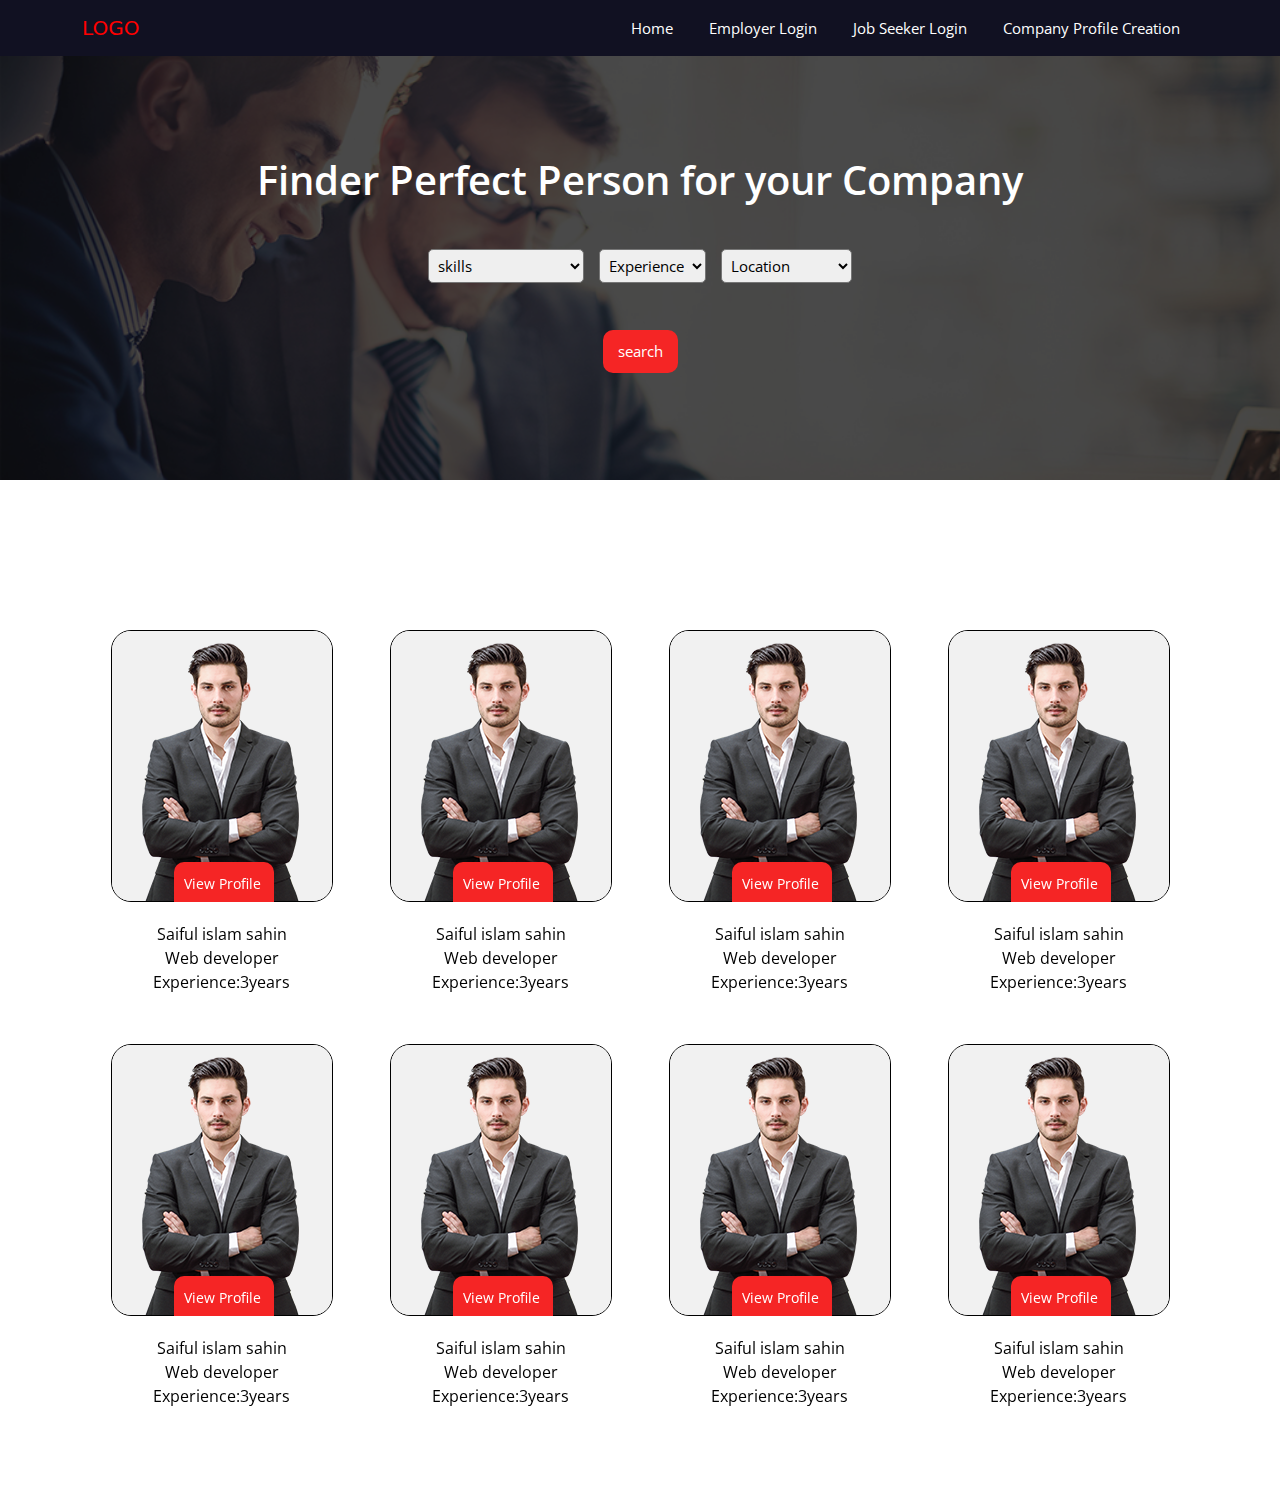
==== index.html @ 322a0cb8 "first commit" ====
<!DOCTYPE html>
<html lang="en">
<head>
    <meta charset="UTF-8">
    <meta http-equiv="X-UA-Compatible" content="IE=edge">
    <meta name="viewport" content="width=device-width, initial-scale=1.0">
    <title>Tec-school</title>
    <link rel="preconnect" href="https://fonts.googleapis.com">
<link rel="preconnect" href="https://fonts.gstatic.com" crossorigin>
<link href="https://fonts.googleapis.com/css2?family=Open+Sans:wght@400;600;700&display=swap" rel="stylesheet">
    <link rel="stylesheet" href="css/all.min.css">
    <link rel="stylesheet" href="css/bootstrap.min.css">
    <link rel="stylesheet" href="css/slick.css">
    <link rel="stylesheet" href="css/style.css">
    <link rel="stylesheet" href="css/responsive.css">
</head>
<body>

    <!--=============start=========== -->

    <!-- ==========nav start========== -->
    <nav class="navbar navbar-expand-lg menu">
        <div class="container">
          <a class="navbar-brand red" href="#">LOGO</a>
          <button class="navbar-toggler" type="button" data-bs-toggle="collapse" data-bs-target="#navbarSupportedContent" aria-controls="navbarSupportedContent" aria-expanded="false" aria-label="Toggle navigation">
            <i class="fas fa-bars"></i>
          </button>
          <div class="collapse navbar-collapse" id="navbarSupportedContent">
            <ul class="navbar-nav ms-auto mb-2 mb-lg-0">
              <li class="nav-item">
                <a class="nav-link active" aria-current="page" href="index.html">Home</a>
              </li>
              <li class="nav-item">
                <a class="nav-link active" aria-current="page" href="#">Employer Login</a>
              </li>

              <li class="nav-item">
                <a class="nav-link active" aria-current="page" href="job seker .html"> Job Seeker Login</a>
              </li>
              
              <li class="nav-item">
                <a class="nav-link active" aria-current="page" href="company.html"> Company Profile Creation</a>
              </li>




          </div>
        </div>
      </nav>

    
     <!-- ===========nav end========== -->


     <!-- ======banner-part start========= -->
     <section id="banner-part">
         <div class="overlay">
           <h3>Finder Perfect Person for your Company</h3>

       
          <div class="container">
            <div class="col-lg-12">
              <form>
                <div class="main dropdown">
                                
                  <div class="skills">
                      <select>
                          <option>skills</option>
                          <option>web design</option>
                          <option>web development</option>
                          <option>python</option>
                          <option>Java</option>
                          <option>java script</option>
                          <option>PHP</option>
                          
                      </select>
                  </div>
                  <div class="years">
                    <select>
                        <option>Experience</option>
                        <option>1 year</option>
                        <option>2 year</option>
                        <option>3 year</option>
                        <option>4 year</option>
                        <option>5 year</option>
                        <option>More </option>
                        
                    </select>
                </div>

                <div class="location">
                     <select>
                         <option>Location</option>
                         <option>Dhaka</option>
                         <option>Chittagong</option>
                         <option>Khulna</option>
                         <option>Brahmanbaria</option>
                         <option>Comilla</option>
                         <option>Borisal</option>
                      
                     </select>
                   </div>
                
                 
                 
                </div>
              </form>
              <div class="btn"> <button>search</button></div>
           </div>  
          </div>
         </div>                     
    


     </section>


     <!-- ======banner-part start========= -->
     <!-- =========member start================ -->
     <section id="member">
       <div class="container">
         <div class="member-slider">
           <div class="iteam">
             <div class="img">
               <img src="images/team1.png" alt="akh">
               <div class="overlay"><a href="job profile.html">View Profile</a></div>
             </div>
             <div class="text">
               <p>Saiful islam sahin</p>
               <p>Web developer</p>
               <p>Experience:3years</p>

             </div>
           </div>
           <div class="iteam">
            <div class="img">
              <img src="images/team1.png" alt="akh">
              <div class="overlay"><a href="job profile.html">View Profile</a></div>
            </div>
            <div class="text">
              <p>Saiful islam sahin</p>
              <p>Web developer</p>
              <p>Experience:3years</p>

            </div>
          </div>
          <div class="iteam">
            <div class="img">
              <img src="images/team1.png" alt="akh">
              <div class="overlay"><a href="job profile.html">View Profile</a></div>
            </div>
            <div class="text">
              <p>Saiful islam sahin</p>
              <p>Web developer</p>
              <p>Experience:3years</p>

            </div>
          </div>
          <div class="iteam">
            <div class="img">
              <img src="images/team1.png" alt="akh">
              <div class="overlay"><a href="job profile.html">View Profile</a></div>
            </div>
            <div class="text">
              <p>Saiful islam sahin</p>
              <p>Web developer</p>
              <p>Experience:3years</p>

            </div>
          </div>
          <div class="iteam">
            <div class="img">
              <img src="images/team1.png" alt="akh">
              <div class="overlay"><a href="job profile.html">View Profile</a></div>
            </div>
            <div class="text">
              <p>Saiful islam sahin</p>
              <p>Web developer</p>
              <p>Experience:3years</p>

            </div>
          </div>
          <div class="iteam">
            <div class="img">
              <img src="images/team1.png" alt="akh">
              <div class="overlay"><a href="job profile.html">View Profile</a></div>
            </div>
            <div class="text">
              <p>Saiful islam sahin</p>
              <p>Web developer</p>
              <p>Experience:3years</p>

            </div>
          </div>
          <div class="iteam">
            <div class="img">
              <img src="images/team1.png" alt="akh">
              <div class="overlay"><a href="job profile.html">View Profile</a></div>
            </div>
            <div class="text">
              <p>Saiful islam sahin</p>
              <p>Web developer</p>
              <p>Experience:3years</p>

            </div>
          </div>
          <div class="iteam">
            <div class="img">
              <img src="images/team1.png" alt="akh">
              <div class="overlay"><a href="job profile.html">View Profile</a></div>
            </div>
            <div class="text">
              <p>Saiful islam sahin</p>
              <p>Web developer</p>
              <p>Experience:3years</p>

            </div>
          </div>
    

    
          
           

          
         </div>
         <div class="member-slider">
          <div class="iteam">
            <div class="img">
              <img src="images/team1.png" alt="akh">
              <div class="overlay"><a href="job profile.html">View Profile</a></div>
            </div>
            <div class="text">
              <p>Saiful islam sahin</p>
              <p>Web developer</p>
              <p>Experience:3years</p>

            </div>
          </div>
          <div class="iteam">
           <div class="img">
             <img src="images/team1.png" alt="akh">
             <div class="overlay"><a href="job profile.html">View Profile</a></div>
           </div>
           <div class="text">
             <p>Saiful islam sahin</p>
             <p>Web developer</p>
             <p>Experience:3years</p>

           </div>
         </div>
         <div class="iteam">
           <div class="img">
             <img src="images/team1.png" alt="akh">
             <div class="overlay"><a href="job profile.html">View Profile</a></div>
           </div>
           <div class="text">
             <p>Saiful islam sahin</p>
             <p>Web developer</p>
             <p>Experience:3years</p>

           </div>
         </div>
         <div class="iteam">
           <div class="img">
             <img src="images/team1.png" alt="akh">
             <div class="overlay"><a href="job profile.html">View Profile</a></div>
           </div>
           <div class="text">
             <p>Saiful islam sahin</p>
             <p>Web developer</p>
             <p>Experience:3years</p>

           </div>
         </div>
         <div class="iteam">
           <div class="img">
             <img src="images/team1.png" alt="akh">
             <div class="overlay"><a href="job profile.html">View Profile</a></div>
           </div>
           <div class="text">
             <p>Saiful islam sahin</p>
             <p>Web developer</p>
             <p>Experience:3years</p>

           </div>
         </div>
         <div class="iteam">
           <div class="img">
             <img src="images/team1.png" alt="akh">
             <div class="overlay"><a href="job profile.html">View Profile</a></div>
           </div>
           <div class="text">
             <p>Saiful islam sahin</p>
             <p>Web developer</p>
             <p>Experience:3years</p>

           </div>
         </div>
         <div class="iteam">
           <div class="img">
             <img src="images/team1.png" alt="akh">
             <div class="overlay"><a href="job profile.html">View Profile</a></div>
           </div>
           <div class="text">
             <p>Saiful islam sahin</p>
             <p>Web developer</p>
             <p>Experience:3years</p>

           </div>
         </div>
         <div class="iteam">
           <div class="img">
             <img src="images/team1.png" alt="akh">
             <div class="overlay"><a href="job profile.html">View Profile</a></div>
           </div>
           <div class="text">
             <p>Saiful islam sahin</p>
             <p>Web developer</p>
             <p>Experience:3years</p>

           </div>
         </div>
   

   
         
          

         
        </div>

 
       </div>
     </section>


     <!-- ===============member end========= -->

     




    <script src="js/jquery-1.12.4.min.js"></script>
    <script src="js/bootstrap.bundle.min.js"></script>
    <script src="js/slick.min.js"></script>
  <script src="js/script.js"></script>  
</body>
</html>
---- css/style.css ----
*{
    margin: 0;
    padding: 0;
}

ul, ol{
    list-style: none;
    padding: 0;
}

a{
    text-decoration: none !important;
    display: inline-block;
}

h1,h2,h3,h4,h5,h6,p{
    margin: 0;
}
select{
    padding: 5px;
    border-radius: 5px;
    font-family: 'Open Sans', sans-serif;
    font-size: 15px;
    font-weight: 400;
    margin-top: 5px;
}
input{
    padding: 5px ;
    border-radius: 5px;
    font-family: 'Open Sans', sans-serif;
    font-size: 14px;
    margin-bottom: 5px;
}
html,body{
    overflow-x: hidden;
}
/* ===================start================ */

/* ==============nav css start=========== */

nav{
    background: #112;

}
nav .red{
    color: red;
}
nav ul li a{
    font-family: 'Open Sans', sans-serif;
    font-size: 15px;
    font-weight: 400;
    color: #fff;
    transition: .5s;
}
nav ul li{
    margin: 0 10px;
}
nav ul li a:hover{
    color: red;
}

/* ==============nav css end=========== */

/* ==============banner-part strat=========== */

#banner-part{
    
    
    background:url(../images/bannner.png)no-repeat center;
    background-size: cover;

    
}
#banner-part .overlay{
    width: 100%;
    height: 100%;
    background: rgba(0, 0, 0,.7);
 
    padding: 100px 0;
    

}
#banner-part .overlay h3{
    font-family: 'Open Sans', sans-serif;
    font-weight: 600;
    font-size: 40px;

    text-align: center;
    color: #fff;
    
   
}
#banner-part .overlay .main{
    display: flex;
    justify-content: center;
    padding-top:40px;

    
}
#banner-part .overlay .years{
    margin:0 15px
}
#banner-part .overlay .btn{
    display: flex;
    justify-content: center;
    margin-top: 40px;
}
#banner-part .overlay .btn button{
    border-radius: 10px;
    border: 0px;
    background: rgb(245, 37, 37);
    font-family: 'Open Sans', sans-serif;
    font-size: 15px;
    font-weight: 400;
    color: #fff;
    
    padding: 10px 15px;
    transition: .5s;
    
}




/* /* ==============banner-part end======= */

/* /* ==============member start======= */
#member{
    padding: 100px 0;
}
#member .member-slider{
    margin-top: 50px;
}

#member .iteam .img{
    position: relative;
}
#member .iteam .img .overlay{
    width: 100px;
    height: 40px;
    background: rgb(245, 37, 37);
    position: absolute;
    bottom: 0;
    left: 33%;
    border-top-left-radius: 10px;
    border-top-right-radius: 10px;
}
#member .iteam .img .overlay a{
    font-family: 'Open Sans', sans-serif;
    font-weight: 400;
    font-size: 14px;
    display: inline-block;
    color: #fff;
    transform: translate(10px, 10px);
}

#member .iteam .img img{
    
        border: 1px solid #000;
    margin: 0 auto;
    border-radius: 20px;
}
#member .iteam .text p{
    font-size: 16px;
    font-weight: 400;
    font-family: 'Open Sans', sans-serif;
    color: #000;

}
#member .iteam .text{
    text-align: center;
    padding-top: 20px;
}


/* /* ==============member-part end======= */

/* /* ==============company-part end======= */

#company{
    padding: 70px 0;
}
#company .details h1{
    text-align: center;
    padding-bottom: 50px;
}
#company .details h3{
    padding-bottom: 10px;
}
#company .details .co{
    width: 40%;
    margin-bottom: 10px;

}
#company .details .mar{
    margin-right: 54px;
    margin-top: 20px;
}
#company .details .mail{
    margin-left: 155px;
}
#company .details .main{
    padding-bottom: 20px;
}
label{
    margin-right: 10px;
}
#company button{
    padding: 10px 25px ;
    border-radius: 10px;
    border: 0px;
    background: rgb(245, 37, 37);
    color: #fff;
    margin-left: 170px;
    
}
button p{
    text-align: center;
}
#company .gap p{
    
        font-size: 20px;
        font-weight: 400;
        font-family: 'Open Sans', sans-serif;
        
    
}

/* /* ==============company-part end======= */


/* /* ==============job profile start======= */

.ex{
    margin-left: 100px;
    width: 176px;
}
.mai{
    margin-left: 233px;
}
textarea{

    width: 441px;
    height: 100px;
    resize: none;
    border-radius: 10px;
    padding: 5px;
    box-sizing: border-box;
    margin-bottom: 10px;
}
#company .company-new h4{
    font-size: 20px;
    font-weight: 400;
    font-family: 'Open Sans', sans-serif;
    margin-bottom: 10px;
}
#company .company-new i{
    font-size: 20px;
   
    margin-bottom: 10px;
}

/* /* ==============jon profile end end======= */
/* =========job-profile============== */

#profile .job-profile{
    background: #f5f5f5;
    
    position: relative;

}
#profile .job-profile .main{
    display: flex;
}


#profile .job-profile .img img{
    width: 200px;
    height: 200px;
    border-radius: 50%;
    
    position: relative;
    top: 35px;
    left: 15px;
    border: 1px solid #000;


}
#profile .job-profile .text{
    margin-left: 35px;
}
#profile .job-profile .text h4{
    margin-top: 67px;
    font-size: 24px;
    font-weight: 400;
    font-family: 'Open Sans', sans-serif;

}
#profile .job-profile .text button{
    padding: 10px 15px;
    border-radius: 25px;
    background: green;
    font-size: 15px;
    font-weight: 400;
    font-family: 'Open Sans', sans-serif;
    border: none;
    margin-top: 35px;
    color: #fff;

}
#profile .job-profile .box{
    border: 1px solid #000;
   
    position: absolute;
    top: 77px;
    left: 63%;
}
#profile .job-profile .box .youtube{
    background: #fff;
    border-bottom: 1px solid#000;
    padding: 30px 0;

    
    

}
#profile .job-profile .box .youtube i{
    font-size: 130px;
    color: red;
    transform: translateX(68px);
    
}
#profile .job-profile .box .text-line{
    padding: 40px;
    box-sizing: border-box;
    padding-bottom: 0;
}
#profile .job-profile .box .text-line p{
    font-size: 17px;
    font-weight: 400;
    font-family: 'Open Sans', sans-serif;
    margin-top: 7px;
}
#profile .job-profile .box .text-line a{
    display: inline-block;
    color:#fff;
    background: red;
    padding: 10px 20px;
    font-size: 20px;
    font-weight: 400;
    font-family: 'Open Sans', sans-serif;
    border: 1px solid #000;
    border-bottom: 0;
    
    margin: 0 10px;
    margin-top: 40px;

}
#profile .about{
    margin-top: 80px;
}
#profile .about h4{
    font-size: 25px;
    font-weight: 400;
    font-family: 'Open Sans', sans-serif;
    margin-bottom: 10px;
    margin-left: 10px;
}
#profile .about .area{
    width: 61%;
    height: 180px;
    border-radius: 20px;
}
#profile .about .next{
    width: 86%;
    
    height: 100px;
    border-radius: 20px;
}



/* ========== job profile end=========== */


/* ===========chat-box start=========== */
#chat{
    padding-top: 50px;
    padding-bottom: 100px;
   
}
#chat .container{
    border: 1px solid #000;
    border-top-left-radius: 20px;
    border-top-right-radius: 20px;
    border-bottom-left-radius: 20px;
}
#chat .line{
    border-left: 1px solid#000;
}

#chat .details{
    border: 1px solid#000;
    
    margin-top: 50px;
    border-radius: 20px;
}
#chat .show .intext{
    width: 100%;
    height: 60px;
    border: 1px solid #000;
    margin-top: 10px;
    
    border-radius: 20px;
    display: flex;
    margin-bottom: 10px;
}
#chat .inbox{
    width: 100%;
    border: 1px solid#000;
    height: 100px;
}
#chat .text{
    border-bottom: 1px solid #000;
    padding: 20px 0;

}
#chat .text h4{
    font-size: 24px;
    font-weight: 400;
    font-family: 'Open Sans', sans-serif;
    margin-left: 15px;
}
#chat .live .intext{
    display: flex;
    margin-left: 10px;
    margin-top: 100px;
    
 
}
#chat .live .intext:last-child{
display: flex;
justify-content: flex-end;
margin-right: 10px;
}
#chat .live .intext img{
    border-radius: 50%;
    width: 100px;
    height: 100px;
    border: 1px solid#000;
}
#chat .live .intext h4{
    margin-left: -55px;
    border-top: 1px solid#000;
    border-bottom: 1px solid#000;
    border-right: 1px solid#000;
    padding: 0 80px;
    line-height: 77px;
    border-bottom-right-radius: 20px;
    border-top-right-radius: 20px;

}
#chat .main{
    justify-content: center;
    display: flex;
    

}
#chat .main a{
    display: inline-block;
    color: #fff;
    background: red;
    padding: 10px 20px;
    border-radius: 10px;
    font-size: 15px;
    font-weight: 400;
    font-family: 'Open Sans', sans-serif;
    margin: 20px 10px;

}
#chat .send{
    border-top: 1px solid#000;
    display: flex;
}
#chat .send .input{
    width: 70%;
    border-right: 1px solid #000;
    
}
#chat .send .input input{
    width: 100%;
    border: 0;
    padding: 20px 25px;
    font-size: 20px;
    font-weight: 400;
    font-family: 'Open Sans', sans-serif;
}
#chat .send .button{
    width: 30%;
}
#chat .send  .button button{
    width: 100%;
    padding: 20px 25px;
    background: transparent;

    border: 0;
    font-size: 20px;
    font-weight: 400;
    font-family: 'Open Sans', sans-serif;
   
}

/* ===========chat-box end=================== */
---- css/responsive.css ----
@media (min-width:320px) and (max-width:575px){

    /* ======nav============= */
    nav i{
    color: #fff;
    }
    nav ul li {
        margin: 0;
        text-align: center;
    }
    #banner-part .overlay h3{
        font-size: 33px;
    }
    #banner-part .overlay .main{
        display: block;
        text-align: center;
    }
    #banner-part .overlay .years{
        margin: 5px 0;
    }
   


    /* ================nav end============ */

    /* ==========company============ */

    #company .details .co {
        width: 100%;
        margin-bottom: 10px;
    }
    #company .details .mail {
        margin-left: 0;
        position: relative;
        top: 89px;
        left: -111px;
    }
    #company .main .mac{
        margin-top: 40px;
    }
    #company .details .mar{
        margin-bottom: 40px;
    }
    textarea{
        width: 294px;
    }
    .mai{
        margin-left: 130px;
    }
    .ex {
        margin-left: 0;
        width:auto;
    }
    #company button{
        text-align: center;
        margin-left: 90px;
        
    }
    /* ================company end======= */

    /* ===========job seeker============= */

    #profile .job-profile .box{
        left: 0;
        top: 410%;
    }
    #profile .job-profile .img img{
        width: 150px;
        height: 150px;
        top: 76px;
    }
    #profile .job-profile .text h4{
        margin-top: 100px;
        font-size: 19px;
    }
    #profile .about .area{
        width: 100%;
    }
    #profile .about .next{
        width: 100%;
    }

    /* =========job seeker end=========== */
    /* =================chat========= */
    #chat .line{
        border-left: none;
    }
    #chat .live .intext h4{
        line-height: 25px;
        font-family: 'Open Sans', sans-serif;
    font-size: 16px;
    font-weight: 400;
    }
    #chat .live .intext{
        margin-right: 10px;
    }
    #chat .send .input input{
        font-size: 16px;
    }
    #chat .send .button button{
        font-size: 16px;
    }
    /* =========chat end=================== */
}
@media (min-width:576px) and (max-width:767px){
    /* ==========nav============ */

    nav i{
        color: #fff;
        }
        nav ul li {
            margin: 0;
            text-align: center;
        }
        #banner-part .overlay h3{
            font-size: 33px;
        }
        /* =============nav end========== */
         /* ===========job seeker============= */

    #profile .job-profile .box{
        left: 23%;
        top: 410%;
    }
    #profile .job-profile .img img{
        width: 150px;
        height: 150px;
        top: 76px;
    }
    #profile .job-profile .text h4{
        margin-top: 100px;
        font-size: 19px;
    }
    #profile .about .area{
        width: 100%;
    }
    #profile .about .next{
        width: 100%;
    }
    #chat .line{
        border-left: none;
    }

    /* =========job seeker end=========== */
      
}




@media (min-width:768px) and (max-width:991px){
    /* ==========nav============ */

    nav i{
        color: #fff;
        }
        nav ul li {
            margin: 0;
            text-align: center;
        }
        #banner-part .overlay h3{
            font-size: 33px;
        }
    }
    /* ============job-============== */

    #profile .job-profile .box .text-line a{
        padding: 10px 15px;
        font-size: 16px;
    }
    /* =========job============= */
      
    #chat .line{
        border: none;
    }
    
@media (min-width:992px) and (max-width:1199px){
    #chat .line{
        border-left: 1px solid#000;
    }
}
@media (min-width:1200px) and (max-width:1399px){
    #chat .line{
        border-left: 1px solid#000;
    }
}
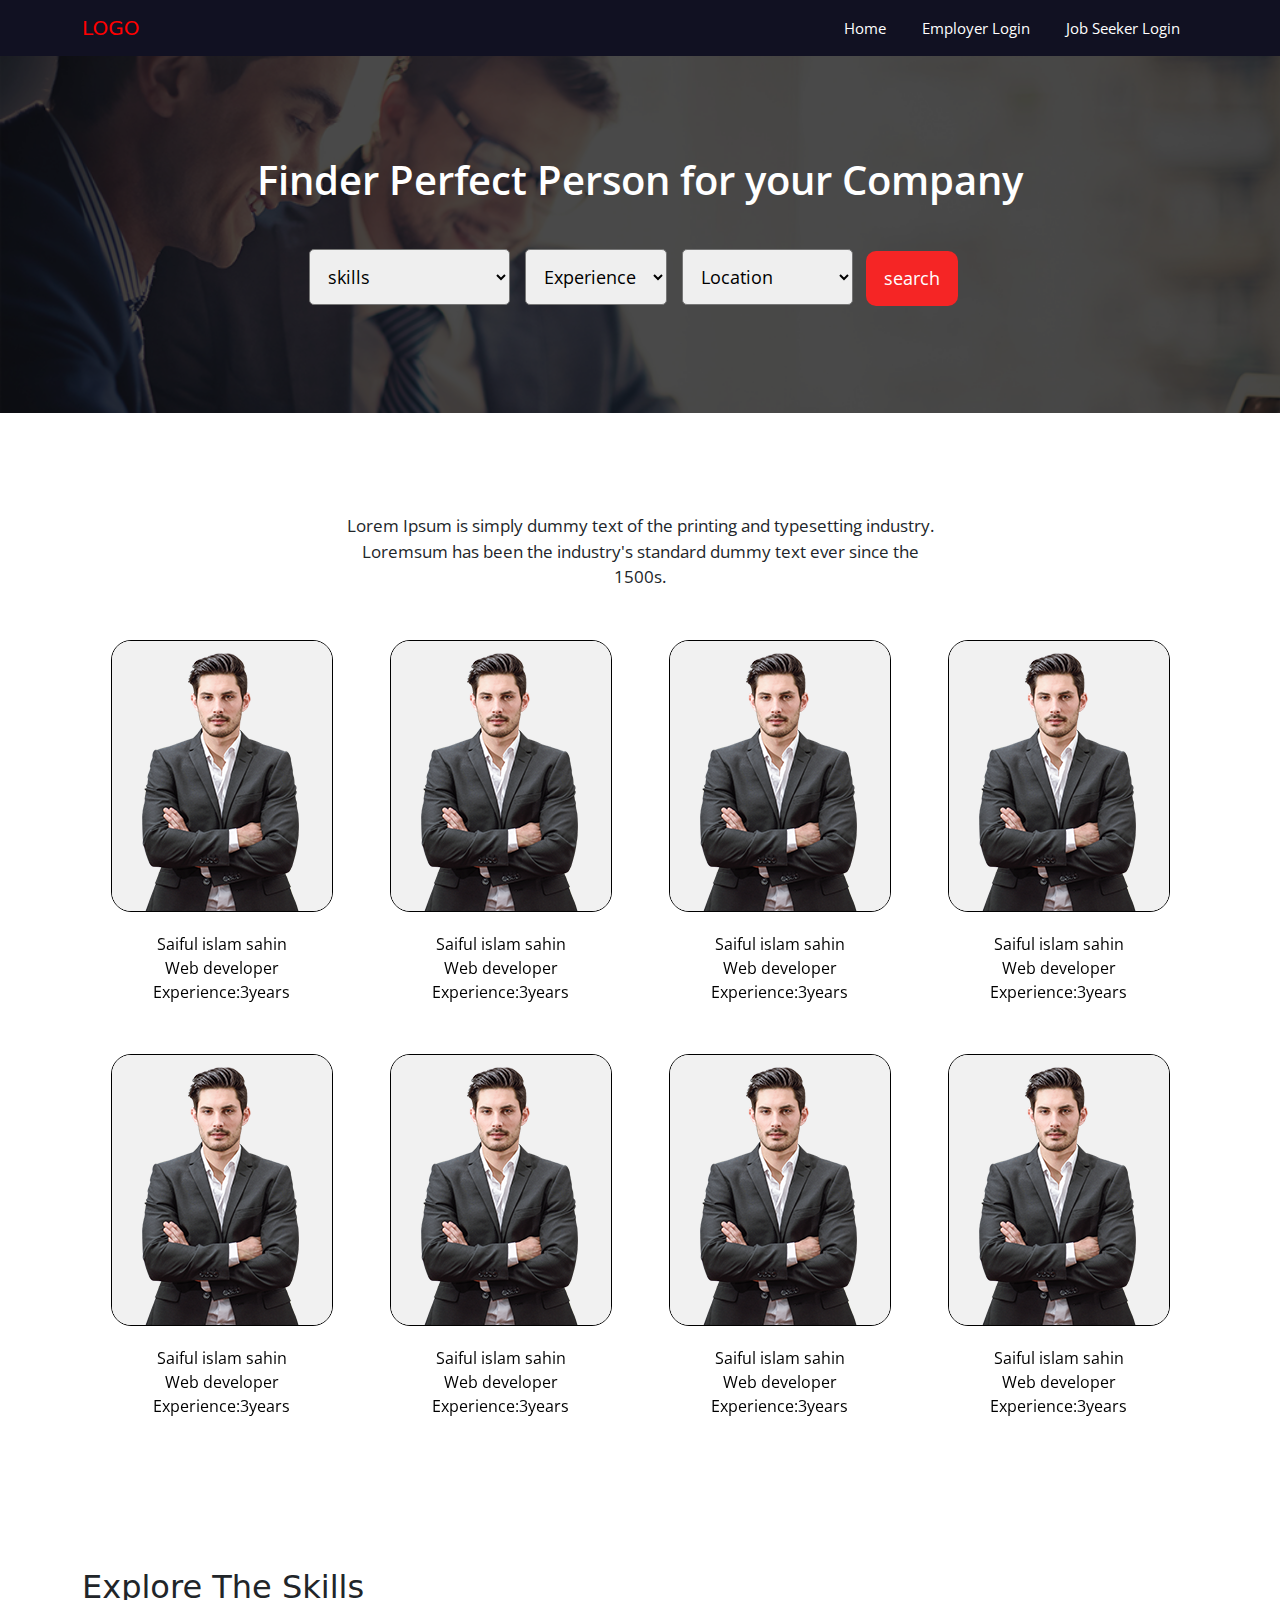
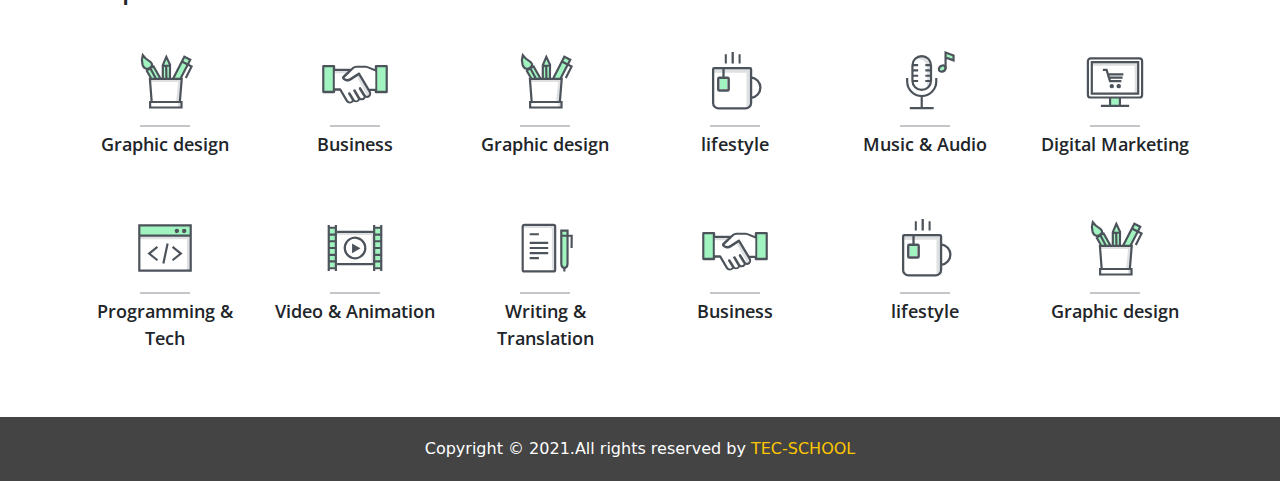
==== commit 0f475880: "change something" ====
--- a/index.html
+++ b/index.html
@@ -31,16 +31,14 @@
                 <a class="nav-link active" aria-current="page" href="index.html">Home</a>
               </li>
               <li class="nav-item">
-                <a class="nav-link active" aria-current="page" href="#">Employer Login</a>
+                <a class="nav-link active" aria-current="page" href="employ.html">Employer Login</a>
               </li>
 
               <li class="nav-item">
                 <a class="nav-link active" aria-current="page" href="job seker .html"> Job Seeker Login</a>
               </li>
               
-              <li class="nav-item">
-                <a class="nav-link active" aria-current="page" href="company.html"> Company Profile Creation</a>
-              </li>
+             
 
 
 
@@ -101,12 +99,13 @@
                       
                      </select>
                    </div>
+                   <div class="btn"> <button>search</button></div>
                 
                  
                  
                 </div>
               </form>
-              <div class="btn"> <button>search</button></div>
+             
            </div>  
           </div>
          </div>                     
@@ -119,6 +118,9 @@
      <!-- ======banner-part start========= -->
      <!-- =========member start================ -->
      <section id="member">
+       <div class="new">
+         <p>Lorem Ipsum is simply dummy text of the printing and typesetting industry. Loremsum has been the industry's standard dummy text ever since the 1500s.</p>
+       </div>
        <div class="container">
          <div class="member-slider">
            <div class="iteam">
@@ -337,6 +339,127 @@
 
 
      <!-- ===============member end========= -->
+     <!-- ===============skills part start========= -->
+
+     <section id="skills-part">
+       <div class="container">
+         <h2>Explore The Skills</h2>
+         <div class="row">
+           <div class="col-lg-2 col-md-4">
+             <div class="img">
+               <img src="images/graphics-design.d32a2f8.svg" alt="1">
+               <p>Graphic design</p>
+            </div>
+           </div>
+           <div class="col-lg-2 col-md-4">
+            <div class="img">
+              <img src="images/business.bbdf319.svg" alt="2">
+              <p>Business</p>
+           </div>
+          </div>
+          <div class="col-lg-2 col-md-4">
+            <div class="img">
+              <img src="images/graphics-design.d32a2f8.svg" alt="3">
+              <p>Graphic design</p>
+           </div>
+          </div>
+          <div class="col-lg-2 col-md-4">
+            <div class="img">
+              <img src="images/lifestyle.745b575.svg" alt="">
+              <p>lifestyle</p>
+           </div>
+          </div>
+          <div class="col-lg-2 col-md-4">
+            <div class="img">
+              <img src="images/music-audio.320af20.svg" alt="">
+              <p>Music & Audio</p>
+           </div>
+          </div>
+          <div class="col-lg-2 col-md-4">
+            <div class="img">
+              <img src="images/online-marketing.74e221b.svg" alt="">
+              <p>Digital Marketing</p>
+           </div>
+          </div>
+          <div class="col-lg-2 col-md-4">
+            <div class="img">
+              <img src="images/programming.9362366.svg" alt="">
+              <p>Programming & Tech</p>
+           </div>
+          </div>
+          <div class="col-lg-2 col-md-4">
+            <div class="img">
+              <img src="images/video-animation.f0d9d71.svg" alt="">
+              <p>Video & Animation</p>
+           </div>
+          </div>
+          <div class="col-lg-2 col-md-4">
+            <div class="img">
+              <img src="images/writing-translation.32ebe2e.svg" alt="">
+              <p>Writing & Translation</p>
+           </div>
+          </div>
+          <div class="col-lg-2 col-md-4">
+            <div class="img">
+              <img src="images/business.bbdf319.svg" alt="">
+              <p>Business</p>
+           </div>
+          </div>
+          <div class="col-lg-2 col-md-4">
+            <div class="img">
+              <img src="images/lifestyle.745b575.svg" alt="">
+              <p>lifestyle</p>
+           </div>
+          </div>
+          <div class="col-lg-2 col-md-4">
+            <div class="img">
+              <img src="images/graphics-design.d32a2f8.svg" alt="">
+              <p>Graphic design</p>
+           </div>
+          </div>
+         </div>
+        
+
+          
+
+          
+
+         
+       </div>
+     </section>
+
+
+     <!-- ===============skills part  end========= -->
+
+
+     
+    <!-- =======================================
+
+             footer-part  3rd start
+=================================================== -->
+
+<section id="footer-last">
+  <div class="container">
+    <div class="row">
+      <div class="col-lg-12 col-md-12">
+
+        <div class="iteam">
+          <p>Copyright © 2021.All rights reserved by <a href="index.html">TEC-SCHOOL</a></p>
+         
+        </div>
+        <div class="button">
+         
+        </div>
+        
+      </div>
+    </div>
+  </div>
+</section>
+
+<!-- =======================================
+
+       footer-part 3rd  end
+=================================================== -->
 
      
 
--- a/css/style.css
+++ b/css/style.css
@@ -17,10 +17,10 @@
     margin: 0;
 }
 select{
-    padding: 5px;
+    padding: 14px;
     border-radius: 5px;
     font-family: 'Open Sans', sans-serif;
-    font-size: 15px;
+    font-size: 18px;
     font-weight: 400;
     margin-top: 5px;
 }
@@ -103,18 +103,18 @@
 #banner-part .overlay .btn{
     display: flex;
     justify-content: center;
-    margin-top: 40px;
+    
 }
 #banner-part .overlay .btn button{
     border-radius: 10px;
     border: 0px;
     background: rgb(245, 37, 37);
     font-family: 'Open Sans', sans-serif;
-    font-size: 15px;
-    font-weight: 400;
-    color: #fff;
-    
-    padding: 10px 15px;
+    font-size: 18px;
+    font-weight: 400;
+    color: #fff;
+    
+    padding: 14px 18px;
     transition: .5s;
     
 }
@@ -127,6 +127,17 @@
 /* /* ==============member start======= */
 #member{
     padding: 100px 0;
+    
+    
+}
+#member .new p{
+    font-family: 'Open Sans', sans-serif;
+    font-weight: 400;
+    font-size: 17px;
+    text-align: center;
+    width: 600px;
+    margin: 0 auto;
+
 }
 #member .member-slider{
     margin-top: 50px;
@@ -144,6 +155,8 @@
     left: 33%;
     border-top-left-radius: 10px;
     border-top-right-radius: 10px;
+    transition: .5s;
+     opacity: 0;
 }
 #member .iteam .img .overlay a{
     font-family: 'Open Sans', sans-serif;
@@ -152,7 +165,13 @@
     display: inline-block;
     color: #fff;
     transform: translate(10px, 10px);
-}
+   
+    
+}
+#member .iteam:hover .img .overlay {
+    opacity: 1;
+}
+
 
 #member .iteam .img img{
     
@@ -177,8 +196,24 @@
 
 /* /* ==============company-part end======= */
 
+
+
 #company{
     padding: 70px 0;
+}
+#company .details {
+    text-align: center;
+
+}
+
+#company .together{
+    display: flex;
+    justify-content: center;
+    margin-left: 111px;
+}
+
+#company .together  .upload-box{
+    margin-top: 18px;
 }
 #company .details h1{
     text-align: center;
@@ -197,7 +232,7 @@
     margin-top: 20px;
 }
 #company .details .mail{
-    margin-left: 155px;
+    margin-left: 127px;
 }
 #company .details .main{
     padding-bottom: 20px;
@@ -211,7 +246,7 @@
     border: 0px;
     background: rgb(245, 37, 37);
     color: #fff;
-    margin-left: 170px;
+
     
 }
 button p{
@@ -222,6 +257,7 @@
         font-size: 20px;
         font-weight: 400;
         font-family: 'Open Sans', sans-serif;
+        padding: 20px 0;
         
     
 }
@@ -346,10 +382,12 @@
     color:#fff;
     background: red;
     padding: 10px 20px;
-    font-size: 20px;
-    font-weight: 400;
-    font-family: 'Open Sans', sans-serif;
-    border: 1px solid #000;
+    font-size: 21px;
+    font-weight: 400;
+    font-family: 'Open Sans', sans-serif;
+    border-top-left-radius: 5px;
+    border-top-right-radius:5px;
+    
     border-bottom: 0;
     
     margin: 0 10px;
@@ -510,4 +548,149 @@
    
 }
 
-/* ===========chat-box end=================== */+/* ===========chat-box end=================== */
+
+/* =======login page=== */
+#login{
+    background: url(../images/banner1.jpg)no-repeat center;
+    background-position: cover;
+    padding: 100px 0;
+}
+#login h2{
+    text-align: center;
+    color: #fff;
+    padding-bottom: 50px;
+}
+#login .login-part{
+    border: 1px solid red;
+    width: 400px;
+    margin: 0 auto;
+    padding: 40px 20px;
+    box-sizing: border-box;
+    background: #fff;
+}
+#login .login-part input{
+    width: 100%;
+    font-size: 18px;
+    font-weight: 400;
+    font-family: 'Open Sans', sans-serif;
+    padding: 5px;
+    margin-bottom: 25px;
+}
+#login .login-part a{
+    display: inline-block;
+    color:#fff ;
+    text-align: center;
+
+    font-size: 24px;
+    font-weight: 400;
+    font-family: 'Open Sans', sans-serif;
+    width: 100%;
+    background: red;
+    transition: .4s;
+    padding: 5px;
+    
+}
+#login .login-part a:hover{
+    background:rgb(10, 10, 194);
+}
+
+
+#login .login-part .green{
+    display: inline-block;
+    color:#fff ;
+    text-align: center;
+
+    font-size: 24px;
+    font-weight: 400;
+    font-family: 'Open Sans', sans-serif;
+    width: 100%;
+    background:#00a400;
+    transition: .4s;
+    padding: 5px;
+    
+}
+#login .login-part p {
+    font-size: 16px;
+    font-weight: 400;
+    font-family: 'Open Sans', sans-serif;
+    padding: 15px 0;
+
+}
+
+
+
+/* ===========login page end======= */
+
+/* ========================================
+        footer part start  3rd  css sart
+============================================ */
+#footer-last{
+    background: #444444;
+    padding: 20px 0;
+    text-align: center;
+}
+#footer-last .iteam{
+    color: #fff;
+    display: inline-block;
+    text-align: center;
+  
+}
+#footer-last .iteam a{
+    display: inline-block;
+    color: #fec600;
+
+}
+
+
+
+
+
+
+/* ========================================
+    footer part start 3rd   css end
+============================================ */
+
+/* ==========skills -part============= */
+#skills-part{
+    padding: 50px 0;
+}
+
+#skills-part .img{
+    text-align: center;
+    margin-top: 40px;
+
+
+}
+#skills-part .img img{
+    
+    width: 70px;
+
+}
+#skills-part .img p::after{
+    position: absolute;
+    top: -6px;
+    left: 50%;
+    width: 50px;
+    height: 2px;
+    background:#c5c6c9;
+    transform: translateX(-50%);
+    transition: .4s;
+    content: "";
+}
+#skills-part .img:hover p::after{
+    background: red;
+    width: 100px;
+}
+#skills-part .img p{
+    font-size: 18px;
+    font-weight: 600;
+    font-family: 'Open Sans', sans-serif;
+    position: relative;
+    margin: 15px 0;
+}
+
+
+
+/* ==========skills -part end============= */
+
--- a/css/responsive.css
+++ b/css/responsive.css
@@ -24,6 +24,9 @@
     /* ================nav end============ */
 
     /* ==========company============ */
+    #member .new p{
+        width: 303px;
+    }
 
     #company .details .co {
         width: 100%;
@@ -53,7 +56,6 @@
     }
     #company button{
         text-align: center;
-        margin-left: 90px;
         
     }
     /* ================company end======= */
@@ -101,6 +103,20 @@
         font-size: 16px;
     }
     /* =========chat end=================== */
+
+    #login .login-part{
+        width: 295px;
+    }
+    .maclos{
+        margin-left:-53px;
+    }
+    #company .together{
+        display: block;
+        margin-left: 0px;
+    }
+    #profile .job-profile .box{
+        display: none;
+    }
 }
 @media (min-width:576px) and (max-width:767px){
     /* ==========nav============ */
@@ -117,6 +133,7 @@
         }
         /* =============nav end========== */
          /* ===========job seeker============= */
+
 
     #profile .job-profile .box{
         left: 23%;
@@ -142,6 +159,23 @@
     }
 
     /* =========job seeker end=========== */
+
+    select{
+        font-size: 14px;
+        padding: 9px;
+    }
+    #banner-part .overlay .btn button{
+        padding: 7px 18px;
+    }
+    #member .new p{
+        width: 500px;
+    }
+    #company .details .co{
+        width: 90%;
+    }
+    #profile .job-profile .box{
+        display: none;
+    }
       
 }
 
@@ -149,6 +183,10 @@
 
 
 @media (min-width:768px) and (max-width:991px){
+
+    #company .details .co{
+        width: 63%;
+    }
     /* ==========nav============ */
 
     nav i{
@@ -178,6 +216,9 @@
     #chat .line{
         border-left: 1px solid#000;
     }
+    #company .details .co{
+        width: 47%;
+    }
 }
 @media (min-width:1200px) and (max-width:1399px){
     #chat .line{
